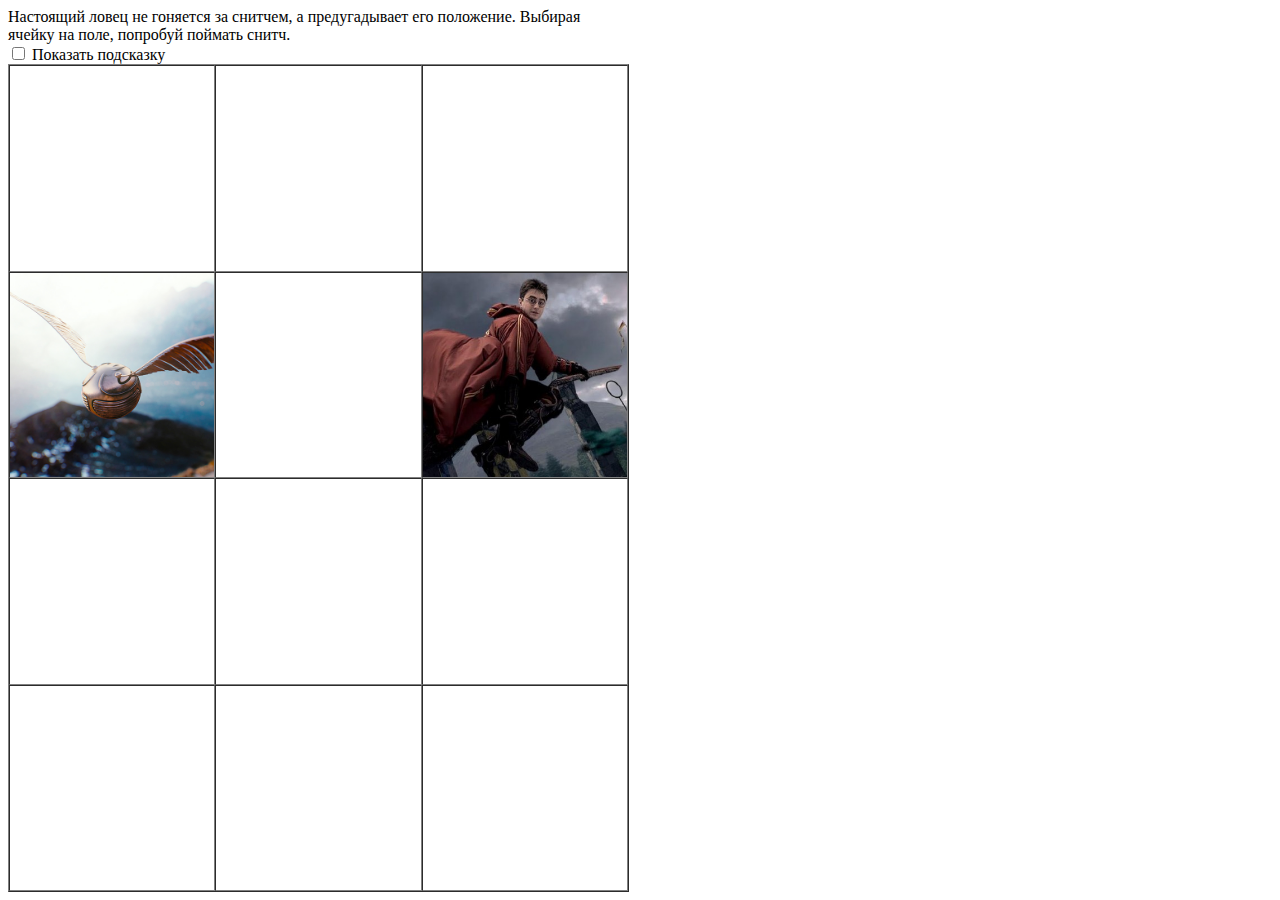
==== index.html @ b01a9169 "Initial" ====
<!DOCTYPE html>
<html>
<head>
    <meta charset="UTF-8">
    <title>Поймать снитч</title>
    <link rel="stylesheet" type="text/css" href="style/main.css">
    <script type="text/javascript" src="js/jquery-3.5.1.min.js"></script>
    <script type="text/javascript" src="js/game.js"></script>
</head>
<body>
<script type="text/javascript">
    $(document).ready(function () {
        let $hint = $("#hint");
        $hint.hide();
        const $grdGame = $("#grdGame");
        $grdGame.find("tr").each(function (rowIndex) {
            $(this).find("td").each(function (colIndex) {
                $(this).prop("x", colIndex);
                $(this).prop("y", rowIndex);
            });
        });

        $grdGame.find("td").click(function () {
           game.nextStep($(this));
           if (game.checkFinish()) {
               alert("Успех");
           }
        });

        $grdGame.prop("maxY", $grdGame.find("tr").length - 1);
        $grdGame.prop("maxX", $grdGame.find("tr").first().find("td").length - 1);

        let game = new Game($grdGame);
        $("#showHint").click(function () {
            $hint.toggle();
            game.showPrevious = $(this).prop("checked");
        });
        $hint.text("Снитч сам стремится к Гарри. Посмотри на предыдущее положение Гарри.");
        game.draw();
    });
</script>
    <div>
        Настоящий ловец не гоняется за снитчем, а предугадывает его положение. Выбирая ячейку на поле, попробуй поймать снитч.
    </div>
    <div>
        <label>
            <input type="checkbox" id="showHint"/>
            Показать подсказку
        </label>
    </div>
    <div id="hint">
    </div>
    <table id="grdGame" border="1" cellpadding="0" cellspacing="0">
        <tr>
            <td></td>
            <td></td>
            <td></td>
        </tr>
        <tr>
            <td></td>
            <td></td>
            <td></td>
        </tr>
        <tr>
            <td></td>
            <td></td>
            <td></td>
        </tr>
        <tr>
            <td></td>
            <td></td>
            <td></td>
        </tr>
    </table>
</body>
</html>
---- style/main.css ----
#grdGame {
    width: 621px;
    height: 828px;
}

div {
    width: 621px;
}

.snitch {
    background-image: url("../image/snitch.jpg");
    background-color: yellow;
    background-repeat: no-repeat;
    -webkit-background-size: contain;
    background-size: contain;
}

.harry-current {
    background-image: url("../image/harry.png");
    background-repeat: no-repeat;
    -webkit-background-size: contain;
    background-size: contain;
    background-color: red;
}

.harry-previous {
    background-image: url("../image/harry.png");
    background-repeat: no-repeat;
    -webkit-background-size: contain;
    background-size: contain;
    background-color: lightpink;
    filter: blur(4px);
    -webkit-filter: blur(4px);
}

.success {
    background-image: url("../image/success.png");
    background-repeat: no-repeat;
    -webkit-background-size: contain;
    background-size: contain;
    background-color: greenyellow;
}
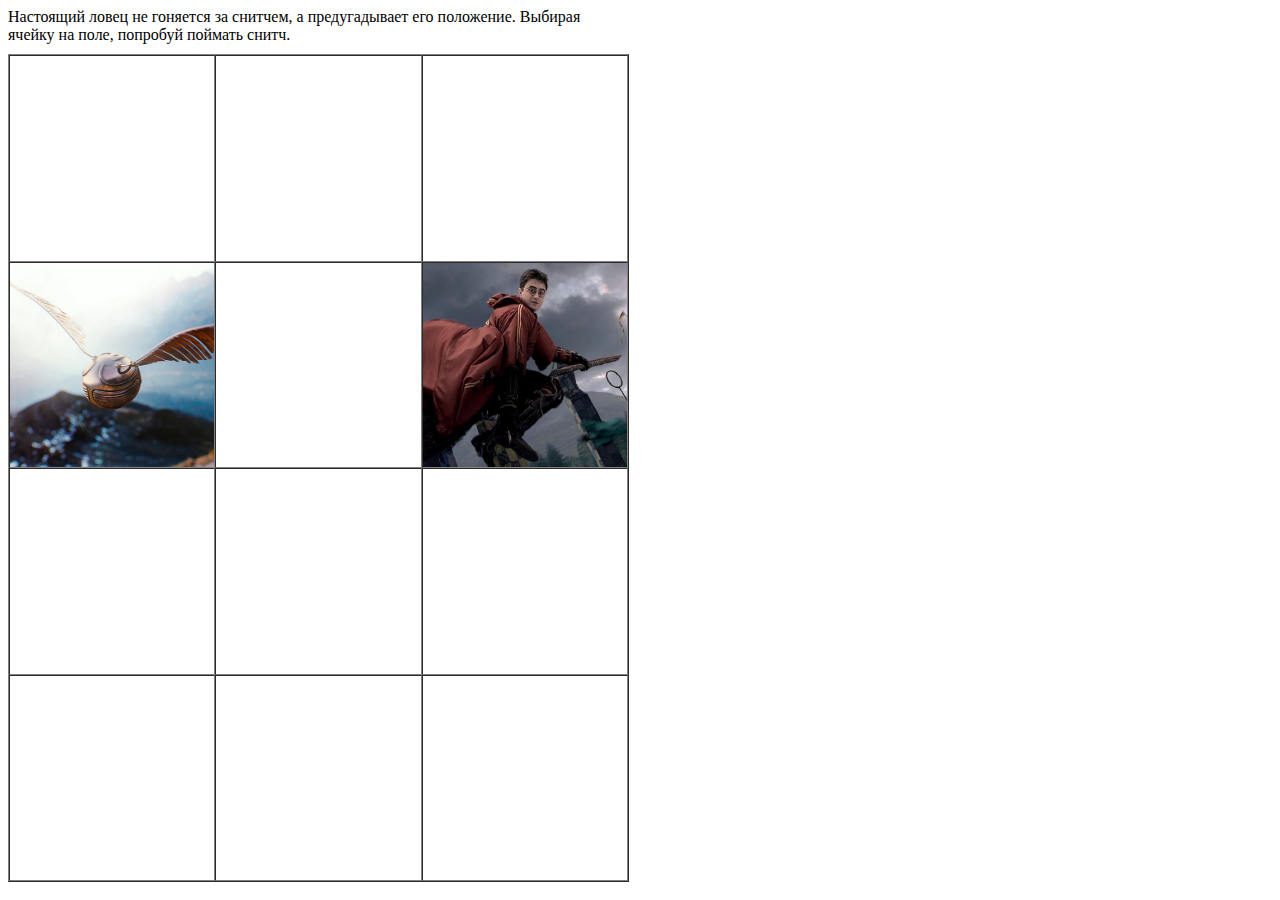
==== commit 6796bc41: "Style's fixes" ====
--- a/index.html
+++ b/index.html
@@ -10,6 +10,8 @@
 <body>
 <script type="text/javascript">
     $(document).ready(function () {
+        let $hintActionDesc = $("#hintActionDesc");
+        $hintActionDesc.hide();
         let $hint = $("#hint");
         $hint.hide();
         const $grdGame = $("#grdGame");
@@ -30,7 +32,7 @@
         $grdGame.prop("maxY", $grdGame.find("tr").length - 1);
         $grdGame.prop("maxX", $grdGame.find("tr").first().find("td").length - 1);
 
-        let game = new Game($grdGame);
+        let game = new Game($grdGame, $hintActionDesc);
         $("#showHint").click(function () {
             $hint.toggle();
             game.showPrevious = $(this).prop("checked");
@@ -42,7 +44,7 @@
     <div>
         Настоящий ловец не гоняется за снитчем, а предугадывает его положение. Выбирая ячейку на поле, попробуй поймать снитч.
     </div>
-    <div>
+    <div id="hintActionDesc">
         <label>
             <input type="checkbox" id="showHint"/>
             Показать подсказку
--- a/style/main.css
+++ b/style/main.css
@@ -1,6 +1,7 @@
 #grdGame {
     width: 621px;
     height: 828px;
+    margin-top: 10px;
 }
 
 div {
@@ -9,7 +10,7 @@
 
 .snitch {
     background-image: url("../image/snitch.jpg");
-    background-color: yellow;
+    //background-color: yellow;
     background-repeat: no-repeat;
     -webkit-background-size: contain;
     background-size: contain;
@@ -20,7 +21,7 @@
     background-repeat: no-repeat;
     -webkit-background-size: contain;
     background-size: contain;
-    background-color: red;
+    //background-color: red;
 }
 
 .harry-previous {
@@ -28,7 +29,7 @@
     background-repeat: no-repeat;
     -webkit-background-size: contain;
     background-size: contain;
-    background-color: lightpink;
+    //background-color: lightpink;
     filter: blur(4px);
     -webkit-filter: blur(4px);
 }
@@ -38,5 +39,5 @@
     background-repeat: no-repeat;
     -webkit-background-size: contain;
     background-size: contain;
-    background-color: greenyellow;
+    //background-color: greenyellow;
 }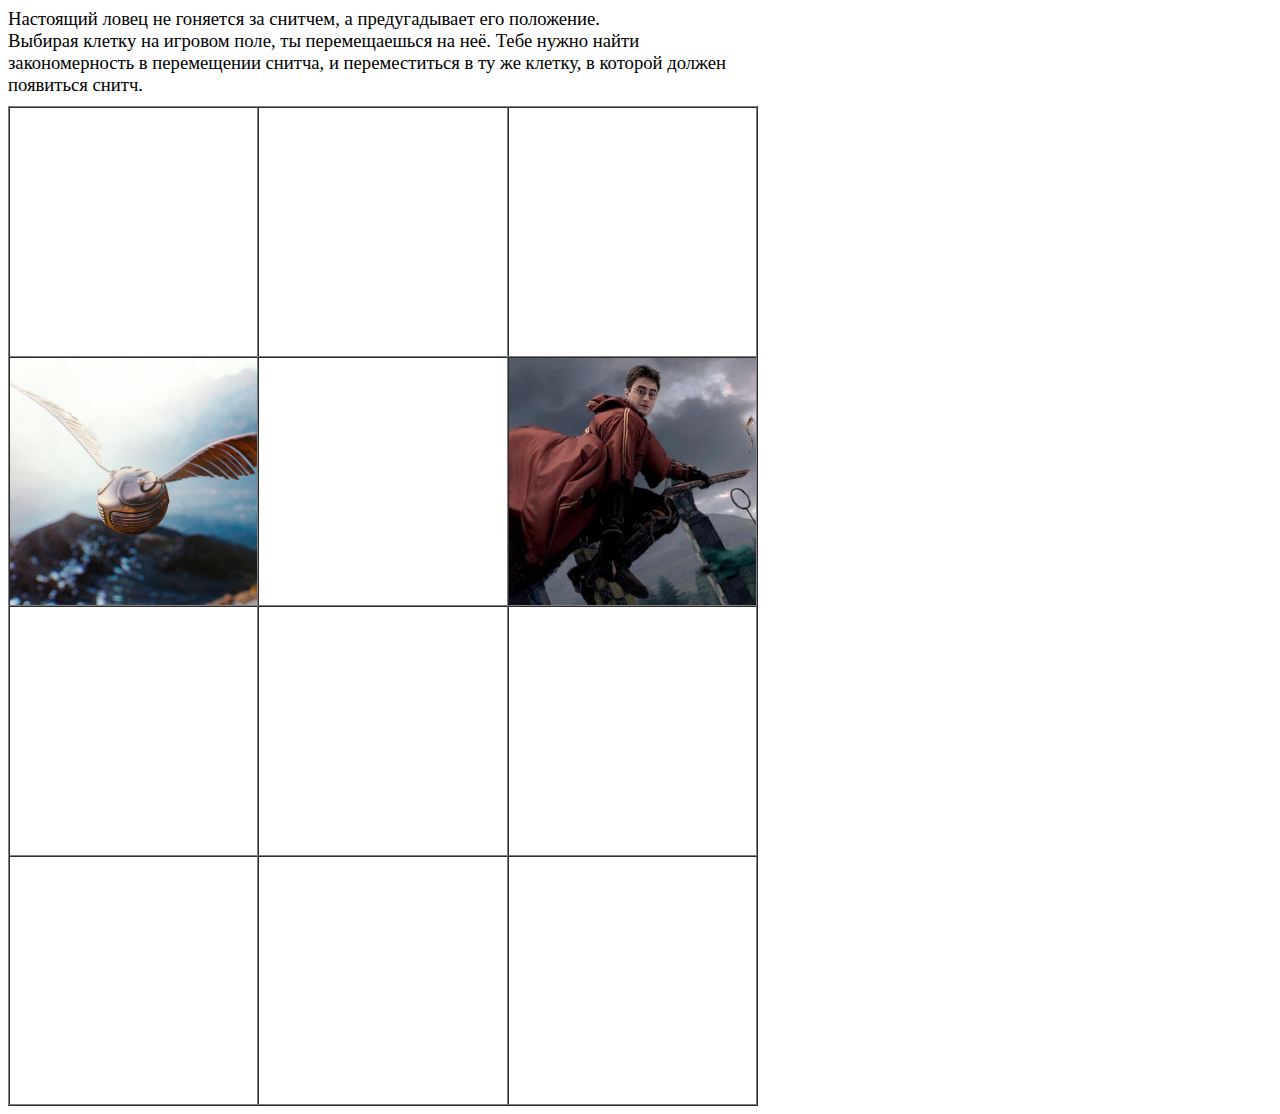
==== commit 10f6af45: "style's fixes" ====
--- a/index.html
+++ b/index.html
@@ -25,7 +25,7 @@
         $grdGame.find("td").click(function () {
            game.nextStep($(this));
            if (game.checkFinish()) {
-               alert("Успех");
+               alert("Ищите следующую подсказку в Большом зале Хогвартс");
            }
         });
 
@@ -37,12 +37,14 @@
             $hint.toggle();
             game.showPrevious = $(this).prop("checked");
         });
-        $hint.text("Снитч сам стремится к Гарри. Посмотри на предыдущее положение Гарри.");
+        $hint.text("Снитч сам стремится к тебе. Посмотри на свое предыдущее положение.");
         game.draw();
     });
 </script>
     <div>
-        Настоящий ловец не гоняется за снитчем, а предугадывает его положение. Выбирая ячейку на поле, попробуй поймать снитч.
+        Настоящий ловец не гоняется за снитчем, а предугадывает его положение.
+        <br/>Выбирая клетку на игровом поле, ты перемещаешься на неё.
+        Тебе нужно найти закономерность в перемещении снитча, и переместиться в ту же клетку, в которой должен появиться снитч.
     </div>
     <div id="hintActionDesc">
         <label>
--- a/style/main.css
+++ b/style/main.css
@@ -1,11 +1,16 @@
 #grdGame {
-    width: 621px;
-    height: 828px;
+    width: 750px;
+    height: 1000px;
     margin-top: 10px;
 }
 
 div {
-    width: 621px;
+    width: 750px;
+    font-size: 14pt;
+}
+
+#hintActionDesc label {
+    color: red;
 }
 
 .snitch {
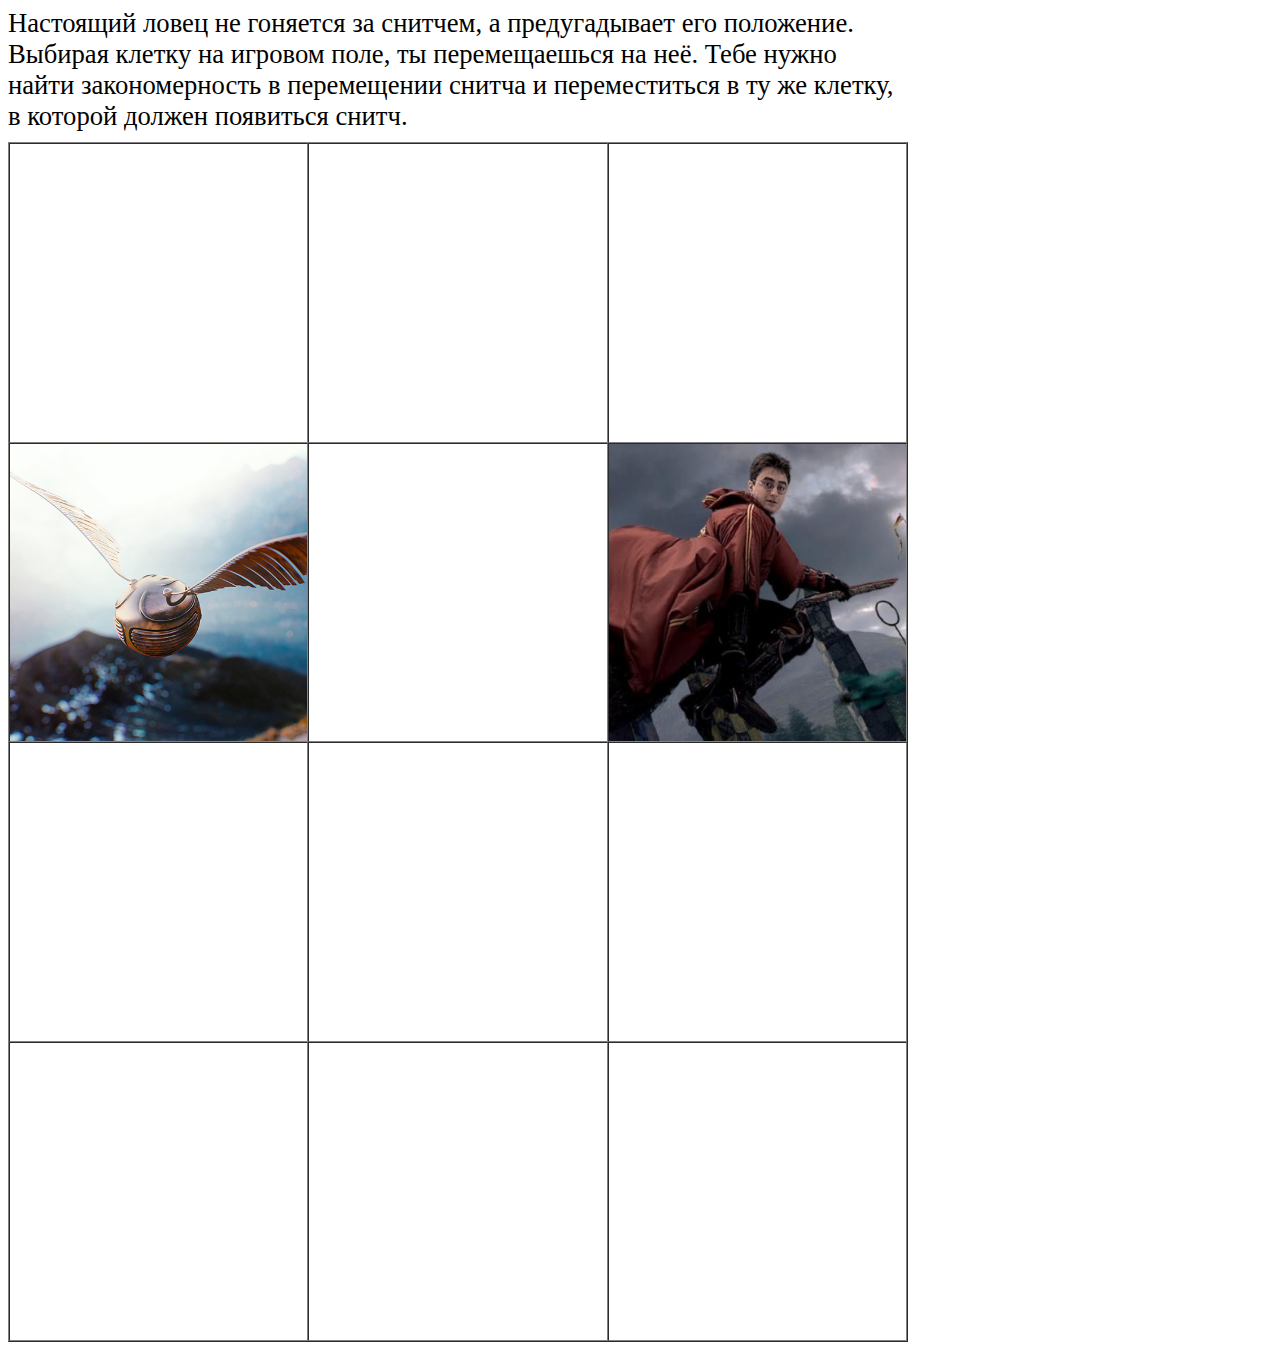
==== commit bcf35180: "style's fixes" ====
--- a/index.html
+++ b/index.html
@@ -44,7 +44,7 @@
     <div>
         Настоящий ловец не гоняется за снитчем, а предугадывает его положение.
         <br/>Выбирая клетку на игровом поле, ты перемещаешься на неё.
-        Тебе нужно найти закономерность в перемещении снитча, и переместиться в ту же клетку, в которой должен появиться снитч.
+        Тебе нужно найти закономерность в перемещении снитча и переместиться в ту же клетку, в которой должен появиться снитч.
     </div>
     <div id="hintActionDesc">
         <label>
--- a/style/main.css
+++ b/style/main.css
@@ -1,12 +1,12 @@
 #grdGame {
-    width: 750px;
-    height: 1000px;
+    width: 900px;
+    height: 1200px;
     margin-top: 10px;
 }
 
 div {
-    width: 750px;
-    font-size: 14pt;
+    width: 900px;
+    font-size: 20pt;
 }
 
 #hintActionDesc label {
